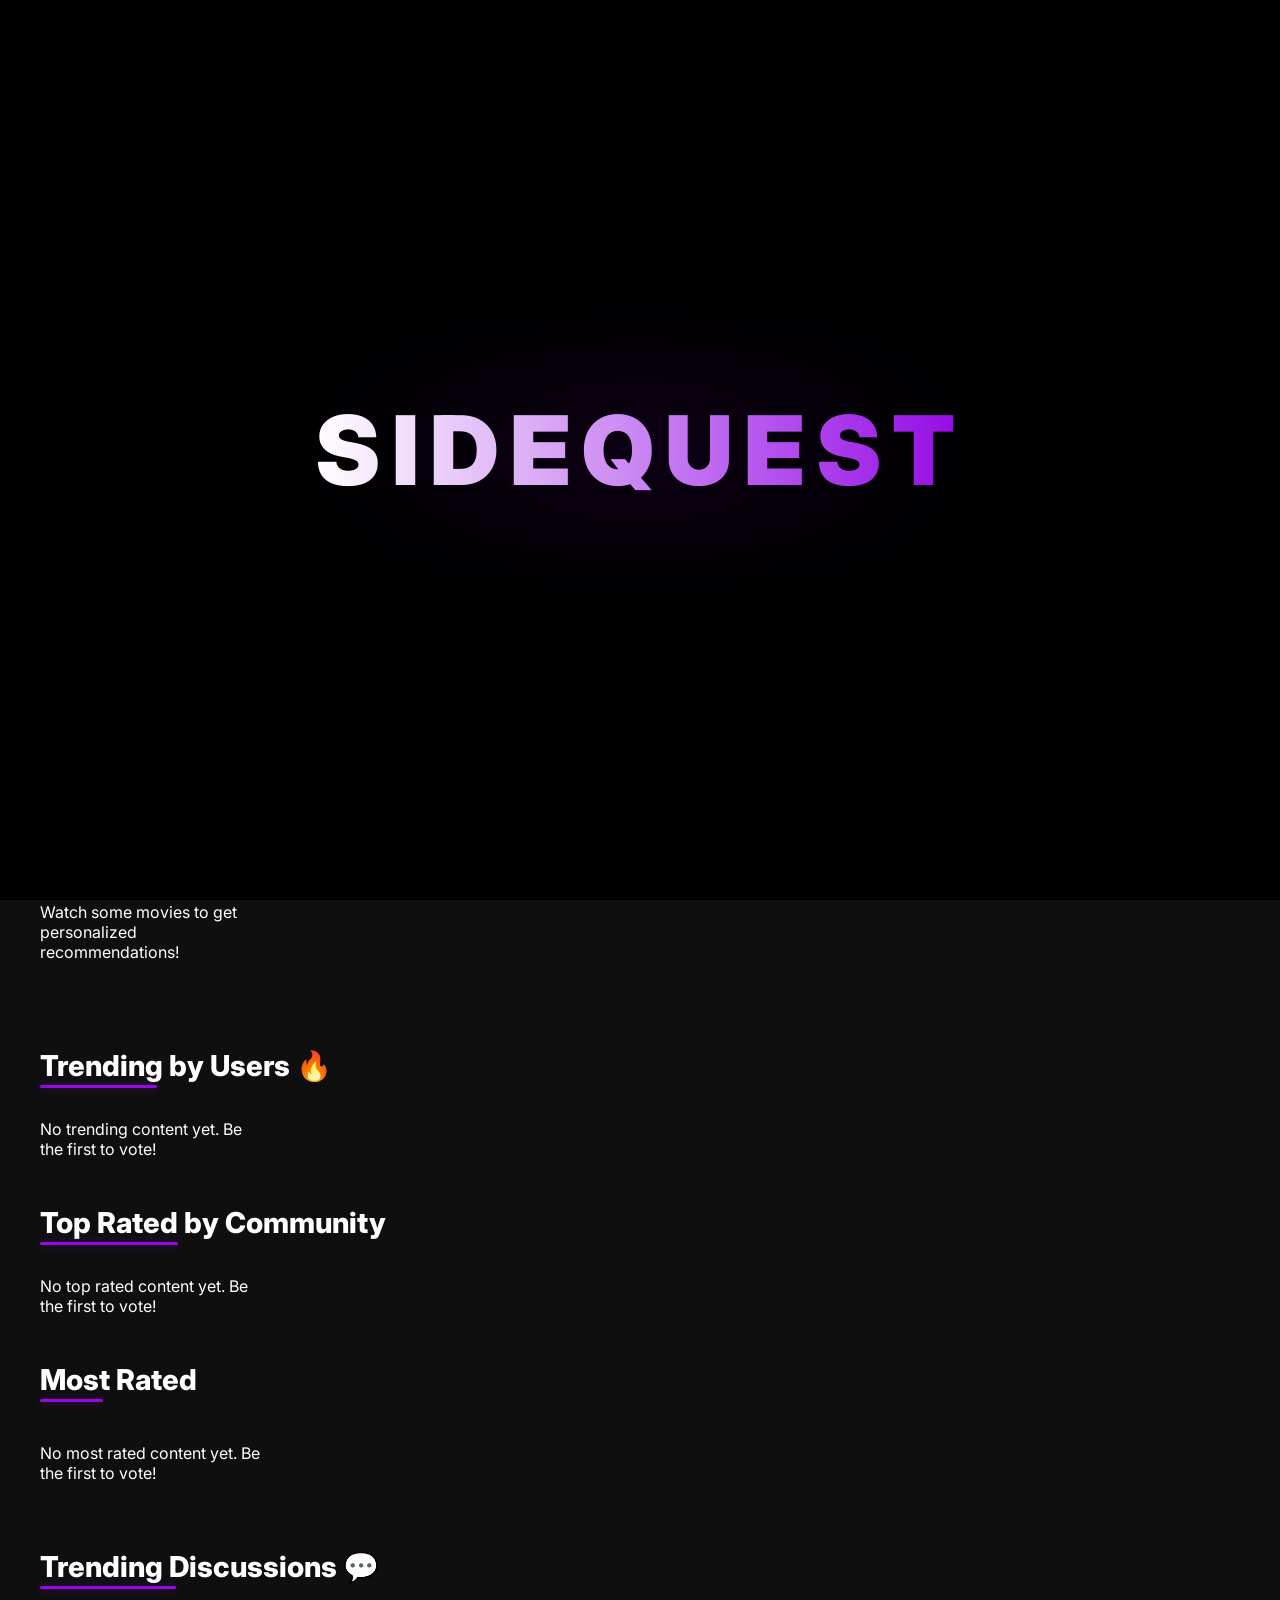
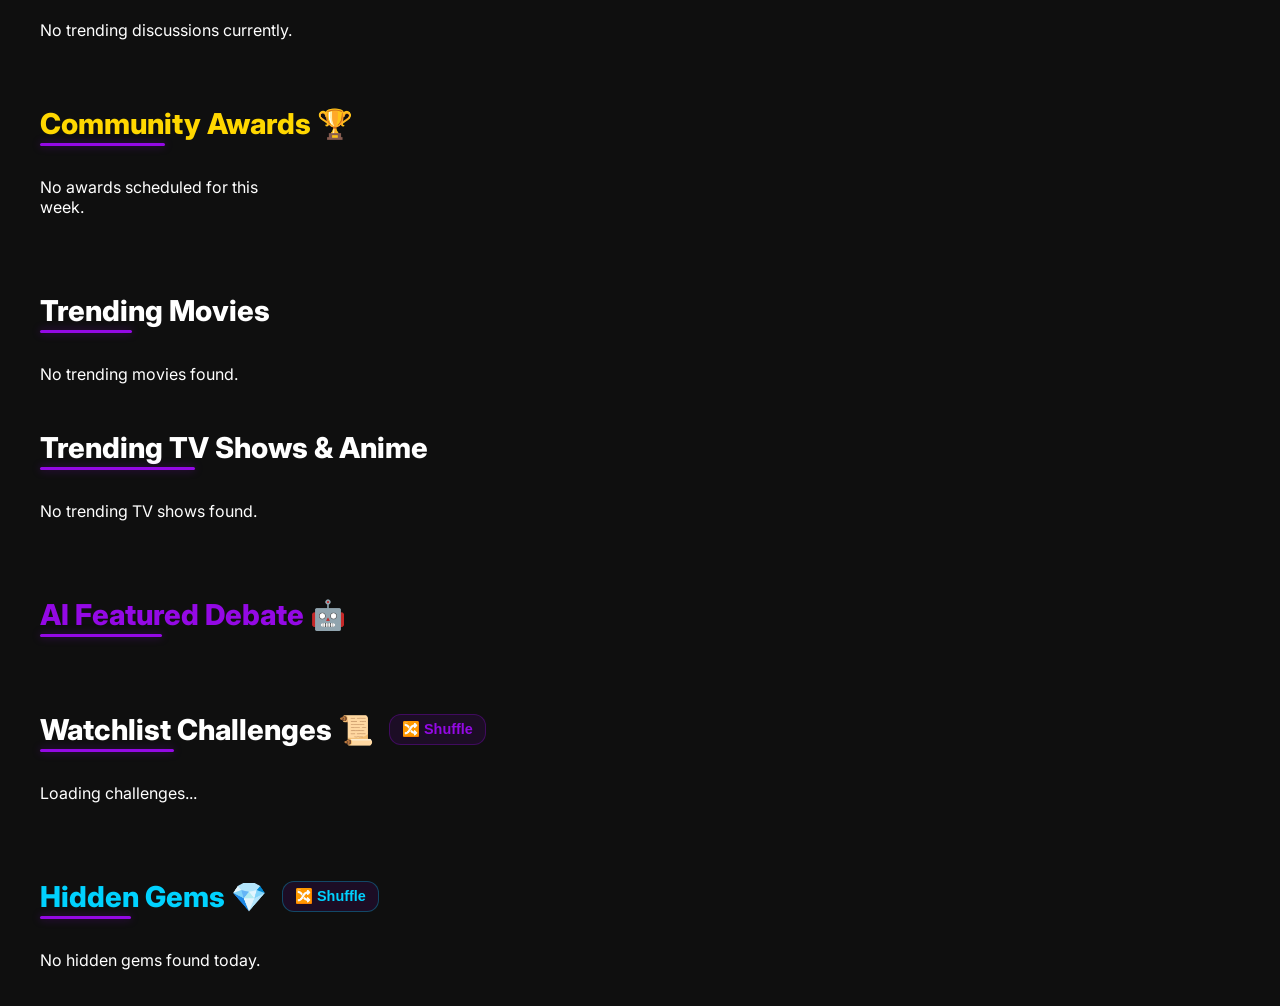
==== frontend/index.html @ 9f31fc8c "SideQuest first version" ====
<!DOCTYPE html>
<html lang="en">
<head>
    <meta charset="UTF-8">
    <meta name="viewport" content="width=device-width, initial-scale=1.0">
    <title>SideQuest - Discover Entertainment</title>
    <link rel="stylesheet" href="css/style.css">
    <link href="https://fonts.googleapis.com/css2?family=Inter:wght@400;500;600;800&display=swap" rel="stylesheet">
</head>
<body>
    <!-- Cinematic Intro Overlay -->
    <div id="intro-overlay">
        <div class="intro-content">
            <div class="intro-logo">SideQuest</div>
            <div class="intro-glow"></div>
        </div>
        <!-- Note: User should place their cinematic sound file at assets/intro.mp3 -->
        <audio id="intro-audio" src="https://assets.mixkit.co/active_storage/sfx/2568/2568-preview.mp3"></audio>
    </div>

    <header>
        <div class="logo"><a href="index.html">SideQuest</a></div>
        <nav>
            <a href="index.html" style="color: var(--accent-color);">Home</a>
            <a href="games.html">Games</a>
            <a href="profile.html">Profile & Stats</a>
        </nav>
        <div class="search-bar">
            <input type="text" id="searchInput" placeholder="Search movies, tv, anime..." onkeypress="if(event.key === 'Enter') performSearch()">
            <button onclick="performSearch()">Search</button>
        </div>
    </header>

    <!-- Hero Section / Spin Wheel Discovery -->
    <div style="text-align: center; padding: 60px 20px; background: linear-gradient(180deg, rgba(148,9,229,0.1), transparent); position: relative; overflow: hidden;">
        <div style="position: absolute; top: 0; left: 0; width: 100%; height: 100%; pointer-events: none; background: radial-gradient(circle at 50% 50%, rgba(148,9,229,0.1), transparent 70%);"></div>
        <h1 style="font-size: 3.5rem; margin-bottom: 20px; font-weight: 800; text-shadow: 0 0 20px rgba(148,9,229,0.3);">Discover Your Next Obsession</h1>
        <p style="color: #bbb; margin-bottom: 35px; font-size: 1.25rem; max-width: 600px; margin-left: auto; margin-right: auto;">Don't just watch anything. Let our interactive spin wheel find the perfect entertainment for your mood.</p>
        <button class="btn suprise-btn pulsate-ai" id="openSpinWheelBtn" onclick="openSpinWheel()" style="font-size: 1.3rem; padding: 15px 40px; border-radius: 50px;">
            🎲 Surprise Me
        </button>
    </div>

    <!-- Spin Wheel Modal -->
    <div id="spinModal" class="modal">
        <div class="modal-content spin-modal-content">
            <span class="close" onclick="closeSpinWheel()">&times;</span>
            <h2 style="text-align: center; margin-bottom: 30px; color: var(--accent-color);">Spin for a Recommendation! 🎡</h2>
            
            <div class="wheel-container">
                <div id="wheel-pointer"></div>
                <canvas id="wheel-canvas" width="400" height="400"></canvas>
                <div id="wheel-inner-circle" onclick="spinWheel()">SPIN</div>
            </div>

            <div id="spin-result" class="spin-result-container" style="display: none;">
                <!-- Result injected here -->
            </div>

            <div id="spin-actions" class="spin-actions" style="display: none; margin-top: 25px; text-align: center;">
                <button class="btn" onclick="spinWheel()" style="background: linear-gradient(45deg, #00d2ff, #3a7bd5);">🔄 Spin Again</button>
                <button id="viewDetailsBtn" class="btn" onclick="viewSpinResult()">📄 View Details</button>
            </div>
        </div>
    </div>

    <div class="container">
        
        <!-- Mood Recommendations -->
        <h2 class="section-title">How are you feeling?</h2>
        <div class="mood-container">
            <button class="mood-btn" onclick="loadMood('feel-good')">😄 Feel Good</button>
            <button class="mood-btn" onclick="loadMood('mind-blowing')">🤯 Mind Blowing</button>
            <button class="mood-btn" onclick="loadMood('emotional')">😭 Emotional</button>
            <button class="mood-btn" onclick="loadMood('horror-night')">👻 Horror Night</button>
            <button class="mood-btn" onclick="loadMood('comedy-night')">😆 Comedy Night</button>
        </div>
        
        <div id="mood-results" style="display: none; margin-bottom: 40px;">
            <h3 id="mood-title" style="margin-bottom: 15px; color: var(--accent-color);">Recommendations</h3>
            <div class="grid" id="mood-grid"></div>
        </div>

        <!-- TRENDING BOLLYWOOD -->
        <h2 class="section-title">Trending Bollywood Movies 🇮🇳</h2>
        <div class="grid" id="trending-bollywood" style="margin-bottom: 40px;">
            <p>Loading Bollywood titles...</p>
        </div>

        <!-- AI RECOMMENDATIONS -->
        <h2 class="section-title" style="color: var(--accent-color);">Because You Watched...</h2>
        <div class="grid" id="advanced-recs" style="margin-bottom: 40px;">
            <p>Loading AI Recommendations...</p>
        </div>

        <!-- NEW USER DISCOVERY SECTIONS -->
        <h2 class="section-title">Trending by Users 🔥</h2>
        <div class="grid" id="user-trending">
            <p>Loading...</p>
        </div>

        <h2 class="section-title">Top Rated by Community</h2>
        <div class="grid" id="user-top-rated">
            <p>Loading...</p>
        </div>

        <h2 class="section-title" style="margin-bottom: 30px;">Most Rated</h2>
        <div class="grid" id="user-most-rated">
            <p>Loading...</p>
        </div>

        <!-- TRENDING DISCUSSIONS -->
        <h2 class="section-title" style="margin-top: 50px;">Trending Discussions 💬</h2>
        <div class="grid" id="trending-discussions" style="grid-template-columns: repeat(auto-fill, minmax(300px, 1fr));">
            <p>Loading discussions...</p>
        </div>

        <!-- COMMUNITY AWARDS -->
        <h2 class="section-title" style="margin-top: 50px; color: gold;">Community Awards 🏆</h2>
        <div class="grid" id="community-awards">
            <p>Loading awards...</p>
        </div>

        <!-- TMDB DISCOVERY -->
        <h2 class="section-title" style="margin-top: 60px;">Trending Movies</h2>
        <div class="grid" id="trending-movies">
            <p>Loading...</p>
        </div>

        <h2 class="section-title">Trending TV Shows & Anime</h2>
        <div class="grid" id="trending-tv">
            <p>Loading...</p>
        </div>


        <!-- AI FEATURED DEBATE -->
        <h2 class="section-title" style="margin-top: 60px; color: var(--accent-color);">AI Featured Debate 🤖</h2>
        <div id="ai-featured-debate" class="card pulsate-ai" style="padding: 30px; background: #111; display: none;">
            <div id="debate-content" style="display: flex; gap: 30px; flex-wrap: wrap;">
                <div id="debate-movie-info" style="flex: 1; min-width: 250px;">
                    <!-- Movie info injected here -->
                </div>
                <div style="flex: 2; min-width: 300px;">
                    <div style="display: grid; grid-template-columns: 1fr 1fr; gap: 20px; margin-bottom: 20px;">
                        <div>
                            <h3 style="color: #4caf50; font-size: 0.9rem; margin-bottom: 10px;">👍 Pros</h3>
                            <ul id="debate-pros" style="font-size: 0.85rem; color: #ccc; padding-left: 20px;"></ul>
                        </div>
                        <div>
                            <h3 style="color: #f44336; font-size: 0.9rem; margin-bottom: 10px;">👎 Cons</h3>
                            <ul id="debate-cons" style="font-size: 0.85rem; color: #ccc; padding-left: 20px;"></ul>
                        </div>
                    </div>
                    <div style="padding-top: 15px; border-top: 1px solid #222;">
                        <h3 style="color: var(--accent-color); font-size: 0.9rem; margin-bottom: 5px;">⭐ AI Verdict</h3>
                        <p id="debate-verdict" style="font-size: 0.9rem; font-style: italic; color: #fff;"></p>
                    </div>
                </div>
            </div>
        </div>

        <!-- AI CHALLENGES -->
        <div class="section-header">
            <h2 class="section-title">Watchlist Challenges 📜</h2>
            <button class="shuffle-btn" id="shuffleChallengesBtn" onclick="shuffleChallengesUI()">🔀 Shuffle</button>
        </div>
        <div id="ai-challenges" class="grid" style="grid-template-columns: repeat(auto-fill, minmax(300px, 1fr));">
            <p>Loading challenges...</p>
        </div>

        <!-- AI HIDDEN GEMS -->
        <div class="section-header">
            <h2 class="section-title" style="color: #00d2ff;">Hidden Gems 💎</h2>
            <button class="shuffle-btn" id="shuffleGemsBtn" onclick="shuffleHiddenGemsUI()" style="color: #00d2ff; border-color: rgba(0, 210, 255, 0.3);">🔀 Shuffle</button>
        </div>
        <div class="grid" id="ai-hidden-gems">
            <p>Loading gems...</p>
        </div>
    </div>

    <script src="js/api.js"></script>
    <script>
        document.addEventListener('DOMContentLoaded', async () => {
            const moviesContainer = document.getElementById('trending-movies');
            const tvContainer = document.getElementById('trending-tv');

            try {
                const movies = await api.getTrending('movie');
                if (movies && movies.results && movies.results.length > 0) {
                    moviesContainer.innerHTML = movies.results
                        .slice(0, 10)
                        .map(item => api.createMediaCard(item))
                        .join('');
                } else {
                    moviesContainer.innerHTML = '<p>No trending movies found.</p>';
                }
            } catch (err) {
                console.error("Failed to load trending movies:", err);
                moviesContainer.innerHTML = '<p>Failed to load trending movies. Is the backend running?</p>';
            }

            try {
                const tv = await api.getTrending('tv');
                if (tv && tv.results && tv.results.length > 0) {
                    tvContainer.innerHTML = tv.results
                        .slice(0, 10)
                        .map(item => api.createMediaCard(item))
                        .join('');
                } else {
                    tvContainer.innerHTML = '<p>No trending TV shows found.</p>';
                }
            } catch (err) {
                console.error("Failed to load trending TV shows:", err);
                tvContainer.innerHTML = '<p>Failed to load trending TV shows.</p>';
            }
        });

        function performSearch() {
            const q = document.getElementById('searchInput').value;
            if (q.trim()) {
                window.location.href = `search.html?q=${encodeURIComponent(q.trim())}`;
            }
        }

        async function generateRandomEpisode() {
            const btn = document.getElementById("surpriseMeBtn");
            const loader = document.getElementById("random-loading");
            
            btn.style.display = "none";
            loader.style.display = "block";

            try {
                const ep = await api.getRandomEpisode();
                if (ep && ep.show_id) {
                    window.location.href = `episode.html?show_id=${ep.show_id}&season=${ep.season}&episode=${ep.episode}`;
                } else {
                    alert("Couldn't find a random episode. Please try again.");
                    btn.style.display = "inline-block";
                    loader.style.display = "none";
                }
            } catch (err) {
                console.error(err);
                alert("Server error finding a random episode.");
                btn.style.display = "inline-block";
                loader.style.display = "none";
            }
        }

        async function loadMood(mood) {
            const container = document.getElementById("mood-results");
            const grid = document.getElementById("mood-grid");
            const title = document.getElementById("mood-title");

            container.style.display = "block";
            title.innerText = `Loading ${mood} shows...`;
            grid.innerHTML = "";

            try {
                const results = await api.getMoodMovieFinder(mood);
                
                if (results && results.length > 0) {
                    title.innerText = `Perfect picks for your mood`;
                    grid.innerHTML = results.map(item => createUserDiscoveryCard(item, 'mood')).join('');
                    
                    // Smooth scroll to results
                    container.scrollIntoView({ behavior: 'smooth', block: 'center' });
                } else {
                    title.innerText = "No recommendations found.";
                }
            } catch (err) {
                console.error(err);
                title.innerText = "Error loading recommendations.";
            }
        }

        // LOAD USER DISCOVERY SECTIONS
        async function loadUserDiscovery() {
            try {
                // 1. User Trending
                const trendingData = await api.getUserTrending();
                const trendingEl = document.getElementById("user-trending");
                if (trendingData && trendingData.length > 0) {
                    trendingEl.innerHTML = trendingData.map(item => createUserDiscoveryCard(item, 'recent')).join('');
                } else {
                    trendingEl.innerHTML = "<p>No trending content yet. Be the first to vote!</p>";
                }

                // 2. Top Rated
                const topRatedData = await api.getUserTopRated();
                const topRatedEl = document.getElementById("user-top-rated");
                if (topRatedData && topRatedData.length > 0) {
                    topRatedEl.innerHTML = topRatedData.map(item => createUserDiscoveryCard(item, 'avg')).join('');
                } else {
                    topRatedEl.innerHTML = "<p>No top rated content yet. Be the first to vote!</p>";
                }

                // 3. Most Rated
                const mostRatedData = await api.getMostRated();
                const mostRatedEl = document.getElementById("user-most-rated");
                if (mostRatedData && mostRatedData.length > 0) {
                    mostRatedEl.innerHTML = mostRatedData.map(item => createUserDiscoveryCard(item, 'count')).join('');
                } else {
                    mostRatedEl.innerHTML = "<p>No most rated content yet. Be the first to vote!</p>";
                }

            } catch (err) {
                console.error("Failed to load user discovery:", err);
            }
        }

        function createUserDiscoveryCard(item, displayMode) {
            let metaDisplay = "";
            let ratingVal = item.average_rating || item.rating || 0;
            
            if (displayMode === 'recent') {
                metaDisplay = `⭐ ${ratingVal.toFixed(1)} (${item.votes_last_7_days} recent votes)`;
            } else if (displayMode === 'count') {
                metaDisplay = `⭐ ${ratingVal.toFixed(1)} (${item.votes} total votes)`;
            } else if (displayMode === 'ai') {
                metaDisplay = `⭐ ${ratingVal.toFixed(1)} | Because you watched ${item.reason_title}`;
            } else if (displayMode === 'ai_gem') {
                metaDisplay = `⭐ ${ratingVal.toFixed(1)} | ${item.ai_reason}`;
            } else {
                metaDisplay = `⭐ ${ratingVal.toFixed(1)} (${item.votes} votes)`;
            }

            return `
                <div class="card" onclick="window.location.href='details.html?type=${item.type}&id=${item.id}'">
                    <img src="${api.getImageUrl(item.poster)}" alt="${item.title.replace(/"/g, '&quot;')}">
                    <div class="card-content">
                        <div class="card-title">${item.title}</div>
                        <div class="card-meta">
                            <span class="rating" style="color: #f5c518; font-weight: bold; width: 100%;">${metaDisplay}</span>
                        </div>
                    </div>
                </div>
            `;
        }
        
        // LOAD AI RECOMMENDATIONS
        async function loadBecauseYouWatched() {
            try {
                const results = await api.getBecauseYouWatched(1); // User ID 1 mocking
                const container = document.getElementById("advanced-recs");
                
                if (results && results.length > 0) {
                    container.innerHTML = results.map(item => createUserDiscoveryCard(item, 'ai')).join('');
                } else {
                    container.innerHTML = "<p>Watch some movies to get personalized recommendations!</p>";
                }
            } catch (err) {
                console.error("AI Recs error:", err);
            }
        }

        // LOAD DISCUSSIONS
        async function loadDiscussions() {
            try {
                const data = await api.getTrendingDiscussions();
                const container = document.getElementById("trending-discussions");
                if (data && data.length > 0) {
                    container.innerHTML = data.map(item => {
                        const d = new Date(item.last_activity).toLocaleDateString();
                        return `
                            <div class="card" style="padding: 20px; background: #222; cursor: default;">
                                <h3 style="margin-bottom: 10px; font-size: 1.1em;">${item.title}</h3>
                                <p style="color: #aaa; font-size: 0.9em; margin-bottom: 15px;">Discussion about: <span style="color: var(--accent-color);">${item.related_title}</span></p>
                                <div style="display: flex; justify-content: space-between; font-size: 0.85em; color: #888;">
                                    <span>💬 ${item.comment_count} Comments (${item.recent_comments} new)</span>
                                    <span>Active: ${d}</span>
                                </div>
                            </div>
                        `;
                    }).join('');
                } else {
                    container.innerHTML = "<p>No trending discussions currently.</p>";
                }
            } catch(e) {
                console.error("Discussion load error:", e);
            }
        }

        // LOAD OVERALL AWARDS
        async function loadCommunityAwards() {
            try {
                const data = await api.getCurrentAwards();
                const container = document.getElementById("community-awards");
                if (data && data.length > 0) {
                    container.innerHTML = data.map(item => `
                        <div class="card" style="text-align: center;">
                            <img src="${api.getImageUrl(item.poster)}" alt="${item.title.replace(/"/g, '&quot;')}">
                            <div class="card-content">
                                <div style="color: gold; font-weight: bold; margin-bottom: 5px; font-size: 0.85em; text-transform: uppercase;">${item.category}</div>
                                <div class="card-title" style="font-size: 1.1em; margin-bottom: 10px;">${item.title}</div>
                                <div style="margin-bottom: 15px; color: #ccc;">${item.votes} Votes</div>
                                <button class="btn" style="width: 100%; border-radius: 5px;" onclick="castAwardVote(${item.id})">Vote for this</button>
                            </div>
                        </div>
                    `).join('');
                } else {
                    container.innerHTML = "<p>No awards scheduled for this week.</p>";
                }
            } catch (e) {
                console.error("Awards load error:", e);
            }
        }

        async function castAwardVote(awardId) {
            const pass = confirm("Cast your vote for this feature?");
            if (!pass) return;
            const res = await api.voteAward({ user_id: 1, award_id: awardId });
            if (res && res.message) {
                alert(res.message);
                loadCommunityAwards(); // Reload votes
            } else {
                alert("Failed to vote, you may have already voted.");
            }
        }


        // --- AI CHALLENGES ---
        async function loadChallenges() {
            const container = document.getElementById("ai-challenges");
            try {
                const data = await api.getChallenges();
                if (data && data.length > 0) {
                    container.innerHTML = data.map(ch => {
                        const percent = Math.min(100, (ch.completed_count / ch.required_count) * 100);
                        const isDone = ch.completed_count >= ch.required_count;
                        return `
                            <div class="card" style="padding: 20px; background: #1a1a1a; cursor: default;">
                                <h3 style="margin-bottom: 10px;">${ch.title}</h3>
                                <p style="font-size: 0.9em; color: #aaa; margin-bottom: 15px;">${ch.description}</p>
                                
                                <div style="display: flex; justify-content: space-between; font-size: 0.85em; font-weight: bold; margin-bottom: 5px;">
                                    <span>${ch.completed_count} / ${ch.required_count} Watched</span>
                                    <span>${Math.round(percent)}%</span>
                                </div>
                                <div class="progress-container">
                                    <div class="progress-bar" style="width: ${percent}%"></div>
                                </div>

                                ${isDone ? `
                                    <div class="challenge-completed">
                                        <span>🎉 Challenge Completed!</span>
                                    </div>
                                ` : `
                                    <button class="btn" onclick="updateChallenge(${ch.id})" style="width: 100%; border-radius: 5px; margin-top: 10px;">
                                        Mark Movie Watched
                                    </button>
                                `}
                            </div>
                        `;
                    }).join('');
                }
            } catch (e) {
                container.innerHTML = "<p>Error loading challenges.</p>";
            }
        }

        async function updateChallenge(id) {
            try {
                const res = await api.updateChallengeProgress(id);
                if (res) {
                    if (res.is_completed) {
                        alert(`🎉 Challenge Completed! You finished the ${res.title} challenge.`);
                    }
                    loadChallenges(); // Refresh UI
                }
            } catch (e) {
                console.error(e);
            }
        }

        // --- AI HIDDEN GEMS ---
        async function loadHiddenGems() {
            const container = document.getElementById("ai-hidden-gems");
            try {
                const data = await api.getHiddenGems();
                if (data && data.length > 0) {
                    container.innerHTML = data.map(item => createUserDiscoveryCard(item, 'ai_gem')).join('');
                } else {
                    container.innerHTML = "<p>No hidden gems found today.</p>";
                }
            } catch (e) {
                container.innerHTML = "<p>Error loading gems.</p>";
            }
        }

        async function loadFeaturedDebate() {
            const container = document.getElementById("ai-featured-debate");
            const movieInfo = document.getElementById("debate-movie-info");
            const prosList = document.getElementById("debate-pros");
            const consList = document.getElementById("debate-cons");
            const verdictText = document.getElementById("debate-verdict");

            try {
                // Get a popular movie to debate
                const res = await api.getTrending('movie', 'week');
                const movies = res.results || [];
                if (movies.length === 0) return;

                const target = movies[0]; // Take the top trending one
                const debate = await api.getMovieDebate('movie', target.id);

                if (debate) {
                    container.style.display = "block";
                    movieInfo.innerHTML = `
                        <div style="display: flex; gap: 15px; align-items: start;">
                            <img src="${api.getImageUrl(target.poster_path)}" style="width: 100px; border-radius: 8px; box-shadow: 0 5px 15px rgba(0,0,0,0.5);">
                            <div>
                                <h3 style="margin-bottom: 5px;">${target.title}</h3>
                                <p style="font-size: 0.8rem; color: #888; overflow: hidden; display: -webkit-box; -webkit-line-clamp: 4; -webkit-box-orient: vertical;">${target.overview}</p>
                                <button class="btn" style="margin-top: 10px; padding: 5px 12px; font-size: 0.75rem;" onclick="window.location.href='details.html?type=movie&id=${target.id}'">Full Details</button>
                            </div>
                        </div>
                    `;
                    prosList.innerHTML = debate.pros.map(p => `<li>${p}</li>`).join('');
                    consList.innerHTML = debate.cons.map(c => `<li>${c}</li>`).join('');
                    verdictText.innerText = debate.verdict;
                }
            } catch (e) {
                console.error("Featured debate error:", e);
            }
        }
        
        async function loadTrendingBollywood() {
            const container = document.getElementById("trending-bollywood");
            try {
                const results = await api.getTrendingBollywood();
                if (results && results.length > 0) {
                    container.innerHTML = results.slice(0, 10).map(item => api.createMediaCard(item)).join('');
                } else {
                    container.innerHTML = "<p>No trending Bollywood movies found.</p>";
                }
            } catch (e) {
                console.error(e);
                container.innerHTML = "<p>Error loading Bollywood movies.</p>";
            }
        }

        // Trigger Loads
        document.addEventListener('DOMContentLoaded', () => {
            handleIntro();
            loadTrendingBollywood();
            loadUserDiscovery();
            loadBecauseYouWatched();
            loadDiscussions();
            loadCommunityAwards();
            loadChallenges();
            loadHiddenGems();
            loadFeaturedDebate();
        });

        // --- CINEMATIC INTRO HANDLER ---
        function handleIntro() {
            const overlay = document.getElementById('intro-overlay');
            const audio = document.getElementById('intro-audio');
            const body = document.body;

            // Prevent scrolling during intro
            body.style.overflow = 'hidden';

            // Attempt to play audio
            const playPromise = audio.play();
            if (playPromise !== undefined) {
                playPromise.catch(error => {
                    console.log("Autoplay was prevented. User interaction may be needed for sound.");
                });
            }

            // After 3 seconds, fade out the intro
            setTimeout(() => {
                overlay.classList.add('intro-hidden');
                body.style.overflow = 'auto';
                
                // Remove from DOM after transition
                setTimeout(() => {
                    overlay.remove();
                }, 1000);
            }, 3200);
        }

        async function shuffleChallengesUI() {
            const container = document.getElementById("ai-challenges");
            const btn = document.getElementById("shuffleChallengesBtn");
            
            btn.disabled = true;
            btn.innerText = "🌀 Shuffling...";
            container.classList.add("fade-out");

            try {
                await api.shuffleChallenges();
                await loadChallenges();
                setTimeout(() => {
                    container.classList.remove("fade-out");
                    btn.disabled = false;
                    btn.innerText = "🔀 Shuffle";
                }, 300);
            } catch (err) {
                console.error(err);
                btn.disabled = false;
                btn.innerText = "🔀 Shuffle";
            }
        }

        async function shuffleHiddenGemsUI() {
            const container = document.getElementById("ai-hidden-gems");
            const btn = document.getElementById("shuffleGemsBtn");

            btn.disabled = true;
            btn.innerText = "🌀 Shuffling...";
            container.classList.add("fade-out");

            try {
                await loadHiddenGems();
                setTimeout(() => {
                    container.classList.remove("fade-out");
                    btn.disabled = false;
                    btn.innerText = "🔀 Shuffle";
                }, 300);
            } catch (err) {
                console.error(err);
                btn.disabled = false;
                btn.innerText = "🔀 Shuffle";
            }
        }
    </script>
</body>
</html>
---- frontend/css/style.css ----
html {
    scroll-behavior: smooth;
}

:root {
    --bg-color: #0f0f0f;
    --text-color: #ffffff;
    --accent-color: #9409e5;
    --accent-glow: rgba(148, 9, 229, 0.4);
    --card-bg: rgba(30, 30, 30, 0.7);
    --card-border: rgba(255, 255, 255, 0.1);
    --hover-overlay: rgba(0, 0, 0, 0.6);
}

body {
    margin: 0;
    font-family: 'Inter', 'Roboto', sans-serif;
    background-color: var(--bg-color);
    color: var(--text-color);
    background-image:
        radial-gradient(circle at 15% 50%, rgba(148, 9, 229, 0.08), transparent 25%),
        radial-gradient(circle at 85% 30%, rgba(50, 150, 255, 0.05), transparent 25%);
    background-attachment: fixed;
}

h1,
h2,
h3 {
    margin: 0;
}

/* CUSTOM SCROLLBAR */
::-webkit-scrollbar {
    width: 10px;
}

::-webkit-scrollbar-track {
    background: #0a0a0a;
}

::-webkit-scrollbar-thumb {
    background: linear-gradient(to bottom, #1a1a1a, var(--accent-color));
    border-radius: 5px;
}

::-webkit-scrollbar-thumb:hover {
    background: var(--accent-color);
}

.pulsate-ai {
    animation: pulsate 2s infinite ease-in-out;
}

@keyframes pulsate {
    0% {
        box-shadow: 0 0 5px var(--accent-glow);
        transform: scale(1);
    }

    50% {
        box-shadow: 0 0 20px var(--accent-glow);
        transform: scale(1.005);
    }

    100% {
        box-shadow: 0 0 5px var(--accent-glow);
        transform: scale(1);
    }
}

/* SHUFFLE BUTTONS */
.shuffle-btn {
    background: rgba(148, 9, 229, 0.1);
    border: 1px solid rgba(148, 9, 229, 0.3);
    color: var(--accent-color);
    padding: 6px 12px;
    border-radius: 12px;
    cursor: pointer;
    font-size: 0.9rem;
    font-weight: 600;
    transition: all 0.3s ease;
    margin-left: 15px;
    display: inline-flex;
    align-items: center;
    gap: 5px;
}

.shuffle-btn:hover {
    background: var(--accent-color);
    color: white;
    transform: rotate(15deg) scale(1.1);
    box-shadow: 0 0 15px var(--accent-glow);
}

.section-header {
    display: flex;
    align-items: center;
    margin-top: 60px;
    margin-bottom: 20px;
}

.section-header .section-title {
    margin: 0;
}

/* FADE ANIMATION */
.fade-out {
    opacity: 0;
    transform: translateY(10px);
    transition: opacity 0.3s, transform 0.3s;
}

.fade-in {
    opacity: 1;
    transform: translateY(0);
}

.progress-bar {
    height: 100%;
    background: linear-gradient(90deg, var(--accent-color), #00d2ff);
    width: 0%;
    border-radius: 4px;
    transition: width 0.8s cubic-bezier(0.4, 0, 0.2, 1);
}

.challenge-completed {
    color: #4caf50;
    font-weight: bold;
    font-size: 0.9em;
    display: flex;
    align-items: center;
    gap: 5px;
}

/* QUIZ OPTIONS */
.quiz-option {
    background: rgba(255, 255, 255, 0.03);
    border: 1px solid rgba(255, 255, 255, 0.1);
    padding: 15px;
    border-radius: 8px;
    cursor: pointer;
    transition: all 0.2s ease;
    text-align: left;
    font-weight: 500;
}

.quiz-option:hover {
    background: rgba(255, 255, 255, 0.08);
    border-color: var(--accent-color);
    transform: translateX(5px);
}

.quiz-option.selected {
    background: rgba(148, 9, 229, 0.15);
    border-color: var(--accent-color);
    box-shadow: 0 0 10px var(--accent-glow);
}

.quiz-option.correct {
    background: rgba(76, 175, 80, 0.15);
    border-color: #4caf50;
    color: #4caf50;
}

.quiz-option.wrong {
    background: rgba(244, 67, 54, 0.15);
    border-color: #f44336;
    color: #f44336;
}

/* FEEDBACK MESSAGES */
.feedback-msg {
    animation: slideIn 0.3s ease-out;
    padding: 12px 18px;
    border-radius: 8px;
    margin-top: 15px;
    font-weight: 600;
    text-align: center;
    background: rgba(255, 255, 255, 0.03);
    border: 1px solid rgba(255, 255, 255, 0.08);
}

@keyframes slideIn {
    from {
        opacity: 0;
        transform: translateY(-10px);
    }

    to {
        opacity: 1;
        transform: translateY(0);
    }
}

@keyframes bounce {

    0%,
    100% {
        transform: scale(1);
    }

    50% {
        transform: scale(1.08);
    }
}

.bounce {
    animation: bounce 0.6s cubic-bezier(0.175, 0.885, 0.32, 1.275);
}

.feedback-msg {
    padding: 12px 18px;
    border-radius: 8px;
    margin-top: 15px;
    font-weight: 600;
    text-align: center;
    background: rgba(255, 255, 255, 0.03);
    border: 1px solid rgba(255, 255, 255, 0.08);
}

.btn-secondary {
    background: rgba(255, 255, 255, 0.1);
    color: #fff;
    border: 1px solid rgba(255, 255, 255, 0.1);
    box-shadow: none;
}

.btn-secondary:hover {
    background: rgba(255, 255, 255, 0.2);
    border-color: rgba(255, 255, 255, 0.3);
}

.next-btn {
    background: linear-gradient(45deg, #00d2ff, #3a7bd5);
    width: 100%;
    margin-top: 15px;
    font-size: 1rem;
    padding: 12px;
}

header {
    display: flex;
    justify-content: space-between;
    align-items: center;
    padding: 20px 40px;
    background: linear-gradient(to bottom, rgba(0, 0, 0, 0.95), rgba(0, 0, 0, 0.8) 70%, transparent);
    position: sticky;
    top: 0;
    z-index: 1000;
    backdrop-filter: blur(10px);
    -webkit-backdrop-filter: blur(10px);
}

.logo a {
    color: transparent;
    background: linear-gradient(45deg, #fff, var(--accent-color));
    -webkit-background-clip: text;
    background-clip: text;
    font-size: 1.8rem;
    font-weight: 800;
    text-decoration: none;
    letter-spacing: 1px;
}

nav {
    display: flex;
    gap: 20px;
    align-items: center;
}

nav a {
    color: var(--text-color);
    text-decoration: none;
    font-weight: 500;
    transition: color 0.3s, text-shadow 0.3s;
}

nav a:hover {
    color: var(--accent-color);
    text-shadow: 0 0 10px var(--accent-glow);
}

.search-bar {
    display: flex;
    align-items: center;
}

.search-bar input {
    padding: 10px 15px;
    border-radius: 20px;
    border: 1px solid rgba(255, 255, 255, 0.2);
    background-color: rgba(255, 255, 255, 0.05);
    color: white;
    outline: none;
    transition: all 0.3s;
    backdrop-filter: blur(5px);
}

.search-bar input:focus {
    background-color: rgba(255, 255, 255, 0.15);
    border-color: var(--accent-color);
    box-shadow: 0 0 15px var(--accent-glow);
}

.btn,
.search-bar button {
    background: linear-gradient(45deg, var(--accent-color), #5f059c);
    color: white;
    border: none;
    padding: 10px 20px;
    border-radius: 20px;
    margin-left: 10px;
    cursor: pointer;
    font-weight: bold;
    transition: all 0.3s ease;
    box-shadow: 0 4px 15px var(--accent-glow);
    text-decoration: none;
    display: inline-block;
    text-align: center;
}

.btn:hover,
.search-bar button:hover {
    transform: translateY(-2px);
    box-shadow: 0 6px 20px var(--accent-glow);
    filter: brightness(1.1);
}

.container {
    padding: 20px 40px;
    max-width: 1400px;
    margin: 0 auto;
}

.section-title {
    margin: 30px 0 20px;
    font-size: 1.8rem;
    font-weight: 800;
    position: relative;
    display: inline-block;
}

.section-title::after {
    content: '';
    position: absolute;
    bottom: -5px;
    left: 0;
    width: 40%;
    height: 3px;
    background: var(--accent-color);
    border-radius: 3px;
    box-shadow: 0 0 8px var(--accent-glow);
}

.grid {
    display: grid;
    grid-template-columns: repeat(auto-fill, minmax(200px, 1fr));
    gap: 25px;
}

/* Glassmorphism Media Cards */
.card {
    background: var(--card-bg);
    border: 1px solid var(--card-border);
    backdrop-filter: blur(10px);
    -webkit-backdrop-filter: blur(10px);
    border-radius: 12px;
    overflow: hidden;
    cursor: pointer;
    display: flex;
    flex-direction: column;
    transition: all 0.4s cubic-bezier(0.175, 0.885, 0.32, 1.275);
    position: relative;
}

.card::before {
    content: '';
    position: absolute;
    top: 0;
    left: 0;
    right: 0;
    bottom: 0;
    background: linear-gradient(180deg, transparent 50%, rgba(0, 0, 0, 0.8) 100%);
    z-index: 1;
    pointer-events: none;
    opacity: 0.8;
}

.card:hover {
    transform: translateY(-10px) scale(1.02);
    box-shadow: 0 15px 30px rgba(0, 0, 0, 0.8), 0 0 15px var(--accent-glow);
    border-color: rgba(148, 9, 229, 0.5);
}

.card img {
    width: 100%;
    aspect-ratio: 2/3;
    object-fit: cover;
    transition: transform 0.5s;
}

.card:hover img {
    transform: scale(1.05);
}

.card-content {
    position: absolute;
    bottom: 0;
    width: 100%;
    padding: 15px;
    box-sizing: border-box;
    z-index: 2;
    transform: translateY(10px);
    transition: transform 0.3s;
}

.card:hover .card-content {
    transform: translateY(0);
}

.card-title {
    font-size: 1.1rem;
    font-weight: 700;
    margin-bottom: 5px;
    white-space: nowrap;
    overflow: hidden;
    text-overflow: ellipsis;
    text-shadow: 0 2px 4px rgba(0, 0, 0, 0.8);
}

.card-meta {
    display: flex;
    justify-content: space-between;
    font-size: 0.85rem;
    color: #e0e0e0;
    font-weight: 500;
}

.rating {
    color: #f5c518;
    font-weight: bold;
    text-shadow: 0 0 5px rgba(245, 197, 24, 0.4);
}

/* Feature 5: Mood Buttons */
.mood-container {
    display: flex;
    gap: 15px;
    flex-wrap: wrap;
    margin-bottom: 30px;
}

.mood-btn {
    background: rgba(255, 255, 255, 0.05);
    border: 1px solid rgba(255, 255, 255, 0.2);
    color: white;
    padding: 12px 25px;
    border-radius: 30px;
    font-size: 1.1rem;
    font-weight: bold;
    cursor: pointer;
    backdrop-filter: blur(5px);
    transition: all 0.3s ease;
    display: flex;
    align-items: center;
    gap: 8px;
}

.mood-btn:hover {
    background: var(--accent-color);
    border-color: var(--accent-color);
    transform: translateY(-3px);
    box-shadow: 0 8px 20px var(--accent-glow);
}

/* Feature 4: Profile / Achievements */
.profile-header {
    background: linear-gradient(135deg, rgba(30, 30, 30, 0.8), rgba(148, 9, 229, 0.2));
    border: 1px solid var(--card-border);
    backdrop-filter: blur(10px);
    border-radius: 15px;
    padding: 30px;
    display: flex;
    align-items: center;
    gap: 30px;
    margin-bottom: 40px;
}

.stats-grid {
    display: flex;
    gap: 30px;
}

.stat-box {
    text-align: center;
}

.stat-value {
    font-size: 2.5rem;
    font-weight: 800;
    color: transparent;
    background: linear-gradient(45deg, #fff, var(--accent-color));
    -webkit-background-clip: text;
    background-clip: text;
}

.stat-label {
    color: #aaa;
    font-size: 0.9rem;
    text-transform: uppercase;
    letter-spacing: 1px;
}

.achievements-grid {
    display: grid;
    grid-template-columns: repeat(auto-fill, minmax(280px, 1fr));
    gap: 20px;
}

.achievement-card {
    background: var(--card-bg);
    border: 1px solid var(--card-border);
    border-radius: 12px;
    padding: 20px;
    display: flex;
    align-items: center;
    gap: 15px;
    position: relative;
    overflow: hidden;
    transition: transform 0.3s, border-color 0.3s;
}

.achievement-card.unlocked {
    border-color: rgba(148, 9, 229, 0.4);
    background: linear-gradient(145deg, rgba(30, 30, 30, 0.9), rgba(148, 9, 229, 0.1));
}

.achievement-card.unlocked:hover {
    transform: translateY(-5px);
    box-shadow: 0 10px 20px rgba(0, 0, 0, 0.5), 0 0 15px var(--accent-glow);
}

.achievement-card.locked {
    opacity: 0.6;
    filter: grayscale(100%);
}

.achievement-icon {
    font-size: 2.5rem;
    width: 60px;
    height: 60px;
    display: flex;
    align-items: center;
    justify-content: center;
    background: rgba(255, 255, 255, 0.05);
    border-radius: 50%;
}

.unlocked .achievement-icon {
    background: linear-gradient(45deg, rgba(148, 9, 229, 0.2), rgba(148, 9, 229, 0.6));
    box-shadow: 0 0 15px var(--accent-glow);
}

/* Watch History Item */
.history-item {
    background: rgba(255, 255, 255, 0.03);
    border-radius: 8px;
    padding: 12px 20px;
    display: flex;
    justify-content: space-between;
    align-items: center;
    margin-bottom: 10px;
    border-left: 3px solid var(--accent-color);
}

/* Feature 3: Character Map Network Container */
#network-container {
    width: 100%;
    height: 70vh;
    border: 1px solid var(--card-border);
    border-radius: 15px;
    background: rgba(0, 0, 0, 0.5);
    backdrop-filter: blur(10px);
    box-shadow: inset 0 0 30px rgba(0, 0, 0, 0.8);
}

/* Specific Feature Overrides */
.suprise-btn {
    background: linear-gradient(45deg, #ff007b, #9409e5);
    font-size: 1.1rem;
    padding: 12px 24px;
}

/* Backdrop */
.backdrop-banner {
    position: absolute;
    top: 0;
    left: 0;
    width: 100%;
    height: 65vh;
    background-size: cover;
    background-position: center;
    background-repeat: no-repeat;
    mask-image: linear-gradient(to bottom, rgba(0, 0, 0, 1) 40%, rgba(0, 0, 0, 0));
    -webkit-mask-image: linear-gradient(to bottom, rgba(0, 0, 0, 1) 40%, rgba(0, 0, 0, 0));
    z-index: -1;
    opacity: 0.5;
}

/* Details Page */
.details-hero {
    display: flex;
    gap: 50px;
    margin-top: 15vh;
    flex-wrap: wrap;
    background: rgba(20, 20, 20, 0.6);
    backdrop-filter: blur(15px);
    -webkit-backdrop-filter: blur(15px);
    border: 1px solid rgba(255, 255, 255, 0.05);
    padding: 40px;
    border-radius: 20px;
    box-shadow: 0 25px 50px rgba(0, 0, 0, 0.5);
}

.poster-col img {
    width: 320px;
    max-width: 100%;
    border-radius: 12px;
    box-shadow: 0 10px 30px rgba(0, 0, 0, 0.8), 0 0 20px rgba(148, 9, 229, 0.2);
}

.info-col {
    flex: 1;
}

.title-section h1 {
    font-size: 3rem;
    font-weight: 800;
    margin-bottom: 10px;
    line-height: 1.1;
}

.title-section h1 span {
    color: #aaa;
    font-weight: 400;
}

.tagline {
    font-style: italic;
    color: #bbb;
    font-size: 1.2rem;
    margin-bottom: 25px;
}

.badge {
    background: rgba(255, 255, 255, 0.1);
    backdrop-filter: blur(5px);
    padding: 6px 14px;
    border-radius: 20px;
    font-size: 0.9rem;
    font-weight: 600;
    border: 1px solid rgba(255, 255, 255, 0.1);
}

/* Watch button on details page */
.action-buttons {
    display: flex;
    gap: 15px;
    margin-top: 30px;
    margin-bottom: 20px;
}

/* Seasons & Episodes Lists */
.seasons-list {
    display: flex;
    overflow-x: auto;
    gap: 20px;
    padding: 10px 10px 20px 10px;
    scrollbar-width: thin;
    scrollbar-color: var(--accent-color) rgba(255, 255, 255, 0.05);
}

.seasons-list::-webkit-scrollbar {
    height: 8px;
}

.seasons-list::-webkit-scrollbar-thumb {
    background-color: var(--accent-color);
    border-radius: 10px;
}

.season-card {
    background: var(--card-bg);
    border: 1px solid var(--card-border);
    backdrop-filter: blur(5px);
    padding: 20px;
    border-radius: 12px;
    cursor: pointer;
    min-width: 160px;
    text-align: center;
    transition: all 0.3s;
}

.season-card:hover {
    transform: translateY(-5px);
    border-color: var(--accent-color);
    box-shadow: 0 10px 20px rgba(0, 0, 0, 0.4);
}

.season-card.active {
    background: linear-gradient(135deg, var(--accent-color), #5f059c);
    border-color: transparent;
    box-shadow: 0 5px 15px var(--accent-glow);
}

.episodes-grid {
    display: grid;
    grid-template-columns: repeat(auto-fill, minmax(280px, 1fr));
    gap: 25px;
}

.episode-card {
    background: var(--card-bg);
    border: 1px solid var(--card-border);
    border-radius: 10px;
    overflow: hidden;
    transition: all 0.3s;
    cursor: pointer;
}

.episode-card:hover {
    transform: translateY(-5px) scale(1.02);
    border-color: rgba(148, 9, 229, 0.5);
    box-shadow: 0 10px 25px rgba(0, 0, 0, 0.5);
}

.episode-card img {
    width: 100%;
    aspect-ratio: 16/9;
    object-fit: cover;
    transition: transform 0.5s;
}

.episode-card:hover img {
    transform: scale(1.05);
}

.episode-info {
    padding: 20px;
}

.episode-title {
    font-weight: 700;
    font-size: 1.1rem;
    margin-bottom: 8px;
}

.episode-desc {
    color: #bbb;
    font-size: 0.9rem;
    line-height: 1.5;
}

/* Reviews */
.review-form {
    background: rgba(30, 30, 30, 0.5);
    backdrop-filter: blur(10px);
    border: 1px solid var(--card-border);
    padding: 30px;
    border-radius: 15px;
    margin-bottom: 30px;
}

/* User Voting System (1-10 Stars) */
.user-rating-box {
    display: inline-flex;
    align-items: center;
    background: rgba(255, 255, 255, 0.05);
    border: 1px solid rgba(255, 255, 255, 0.1);
    padding: 8px 15px;
    border-radius: 30px;
    margin-top: 15px;
    backdrop-filter: blur(5px);
}

.star-rating {
    display: flex;
    flex-direction: row-reverse;
    justify-content: flex-end;
    margin-right: 15px;
}

.star-rating input {
    display: none;
}

.star-rating label {
    color: #444;
    font-size: 1.5rem;
    padding: 0 2px;
    cursor: pointer;
    transition: color 0.2s, transform 0.2s;
    text-shadow: 0 2px 4px rgba(0, 0, 0, 0.5);
}

.star-rating label:hover,
.star-rating label:hover~label,
.star-rating input:checked~label {
    color: #f5c518;
    text-shadow: 0 0 10px rgba(245, 197, 24, 0.5);
}

.star-rating label:hover {
    transform: scale(1.2);
}

.rating-display {
    display: flex;
    flex-direction: column;
    justify-content: center;
    border-left: 1px solid rgba(255, 255, 255, 0.2);
    padding-left: 15px;
}

.rating-avg {
    font-size: 1.2rem;
    font-weight: 800;
    color: #f5c518;
    line-height: 1;
}

.rating-count {
    font-size: 0.8rem;
    color: #aaa;
    margin-top: 4px;
}

.review-form textarea {
    width: 100%;
    box-sizing: border-box;
    height: 120px;
    background: rgba(0, 0, 0, 0.3);
    border: 1px solid rgba(255, 255, 255, 0.1);
    color: white;
    padding: 15px;
    border-radius: 8px;
    margin-bottom: 15px;
    font-family: inherit;
    resize: vertical;
}

.review-form textarea:focus {
    outline: none;
    border-color: var(--accent-color);
}

.review-form select {
    background: rgba(0, 0, 0, 0.3);
    border: 1px solid rgba(255, 255, 255, 0.1);
    color: white;
    padding: 10px;
    border-radius: 8px;
    margin-right: 15px;
    font-weight: bold;
}

.review-item {
    background: rgba(255, 255, 255, 0.03);
    border-left: 4px solid var(--accent-color);
    padding: 20px;
    border-radius: 0 8px 8px 0;
    margin-bottom: 15px;
    box-shadow: 0 4px 6px rgba(0, 0, 0, 0.1);
}

.review-header {
    display: flex;
    justify-content: space-between;
    margin-bottom: 15px;
}

@media(max-width:768px) {
    header {
        flex-direction: column;
        gap: 15px;
        padding: 15px;
    }

    .details-hero {
        flex-direction: column;
        padding: 20px;
    }

    .poster-col img {
        margin: 0 auto;
        display: block;
    }
}

/* CINEMATIC INTRO STYLES */
#intro-overlay {
    position: fixed;
    top: 0;
    left: 0;
    width: 100%;
    height: 100%;
    background-color: #000;
    display: flex;
    justify-content: center;
    align-items: center;
    z-index: 99999;
    transition: opacity 1s ease-in-out, visibility 1s;
    overflow: hidden;
}

.intro-content {
    position: relative;
    display: flex;
    justify-content: center;
    align-items: center;
}

.intro-logo {
    font-size: clamp(3rem, 10vw, 6rem);
    font-weight: 900;
    color: transparent;
    background: linear-gradient(to right, #ffffff, var(--accent-color), #ffffff);
    background-size: 200% auto;
    -webkit-background-clip: text;
    background-clip: text;
    letter-spacing: 0.5rem;
    position: relative;
    z-index: 2;
    filter: drop-shadow(0 0 15px var(--accent-glow));
    animation: 
        logo-reveal 2.5s cubic-bezier(0.4, 0, 0.2, 1) forwards,
        shimmer 3s infinite linear;
    text-transform: uppercase;
}

.intro-glow {
    position: absolute;
    width: 150%;
    height: 150%;
    background: radial-gradient(circle, var(--accent-color) 0%, transparent 70%);
    opacity: 0;
    filter: blur(50px);
    z-index: 1;
    animation: glow-pulse 2.5s ease-in-out forwards;
}

@keyframes logo-reveal {
    0% {
        opacity: 0;
        transform: scale(0.8);
        filter: blur(20px) brightness(0);
        letter-spacing: 2rem;
    }
    40% {
        opacity: 1;
        filter: blur(0) brightness(1.2);
        transform: scale(1.05);
        letter-spacing: 0.5rem;
    }
    100% {
        opacity: 1;
        transform: scale(1);
        filter: brightness(1);
        letter-spacing: 0.7rem;
    }
}

@keyframes shimmer {
    to {
        background-position: 200% center;
    }
}

@keyframes glow-pulse {
    0% {
        opacity: 0;
        transform: scale(0.5);
    }
    50% {
        opacity: 0.4;
        transform: scale(1.2);
    }
    100% {
        opacity: 0.1;
        transform: scale(1);
    }
}

.intro-hidden {
    opacity: 0;
    visibility: hidden;
    pointer-events: none;
}

/* SPIN WHEEL MODAL */
.modal {
    display: none;
    position: fixed;
    z-index: 100000;
    left: 0;
    top: 0;
    width: 100%;
    height: 100%;
    background-color: rgba(0,0,0,0.9);
    backdrop-filter: blur(8px);
    overflow-y: auto;
}

.modal-content {
    background: #111;
    margin: 5% auto;
    padding: 40px;
    border: 1px solid var(--accent-color);
    width: 90%;
    max-width: 600px;
    border-radius: 20px;
    position: relative;
    box-shadow: 0 0 40px var(--accent-glow);
}

.close {
    color: #aaa;
    position: absolute;
    right: 25px;
    top: 15px;
    font-size: 2rem;
    font-weight: bold;
    cursor: pointer;
    transition: color 0.3s;
}

.close:hover {
    color: var(--accent-color);
}

/* WHEEL UI */
.wheel-container {
    position: relative;
    width: 400px;
    height: 400px;
    margin: 0 auto 30px;
}

#wheel-canvas {
    width: 100%;
    height: 100%;
    border-radius: 50%;
    box-shadow: 0 0 30px var(--accent-glow), inset 0 0 30px rgba(0,0,0,0.5);
    border: 4px solid #222;
}

#wheel-pointer {
    position: absolute;
    top: -15px;
    left: 50%;
    transform: translateX(-50%);
    width: 0;
    height: 0;
    border-left: 20px solid transparent;
    border-right: 20px solid transparent;
    border-top: 30px solid #fff;
    z-index: 10;
    filter: drop-shadow(0 0 10px rgba(255,255,255,0.5));
}

#wheel-inner-circle {
    position: absolute;
    top: 50%;
    left: 50%;
    transform: translate(-50%, -50%);
    width: 80px;
    height: 80px;
    background: #111;
    border: 3px solid var(--accent-color);
    border-radius: 50%;
    display: flex;
    align-items: center;
    justify-content: center;
    color: white;
    font-weight: 900;
    font-size: 1.2rem;
    cursor: pointer;
    z-index: 5;
    box-shadow: 0 0 15px var(--accent-glow);
    transition: transform 0.2s, background 0.2s;
}

#wheel-inner-circle:hover {
    transform: translate(-50%, -50%) scale(1.1);
    background: var(--accent-color);
}

/* SPIN RESULT */
.spin-result-container {
    background: rgba(255,255,255,0.05);
    border: 1px solid rgba(255,255,255,0.1);
    border-radius: 15px;
    padding: 20px;
    display: flex;
    gap: 20px;
    align-items: center;
    animation: slideInUp 0.5s ease-out;
}

.spin-result-container img {
    width: 100px;
    border-radius: 8px;
    box-shadow: 0 5px 15px rgba(0,0,0,0.5);
}

@keyframes slideInUp {
    from {
        opacity: 0;
        transform: translateY(20px);
    }
    to {
        opacity: 1;
        transform: translateY(0);
    }
}

.spin-actions {
    display: flex;
    justify-content: center;
    gap: 15px;
}
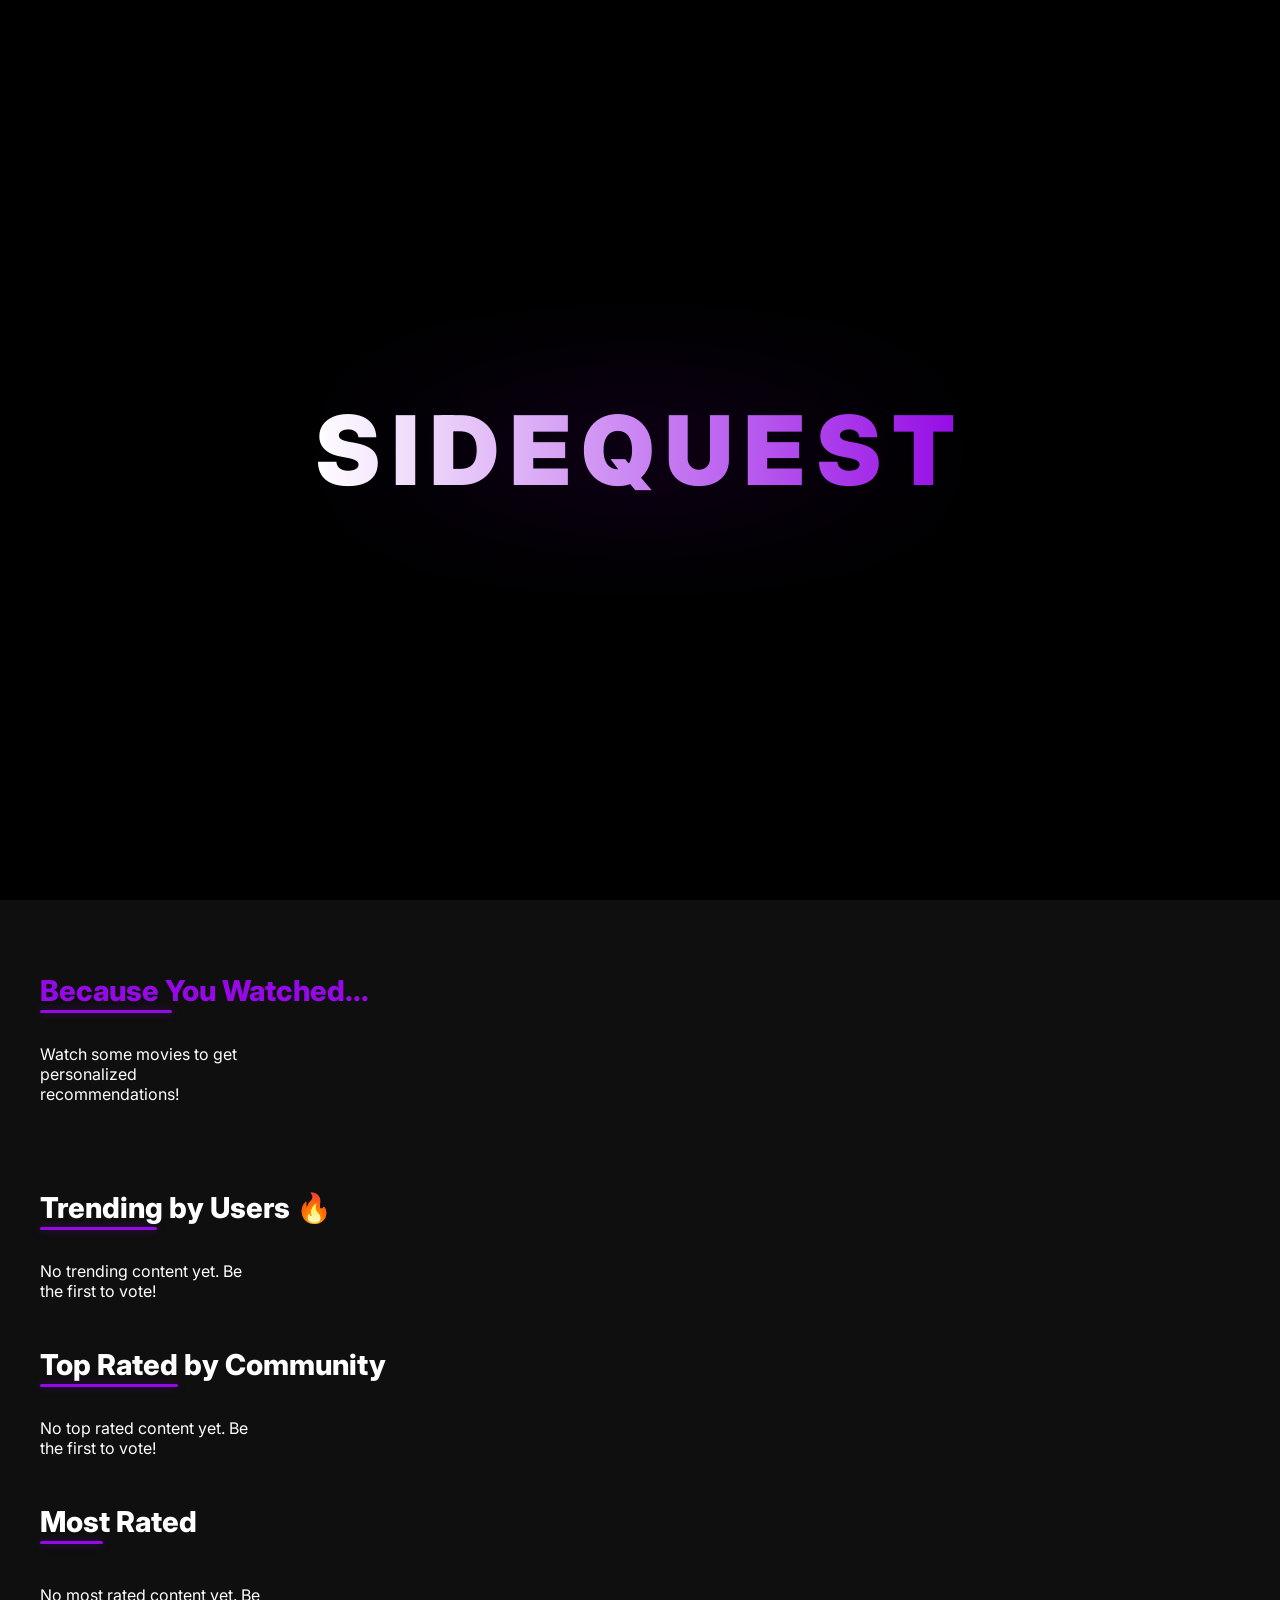
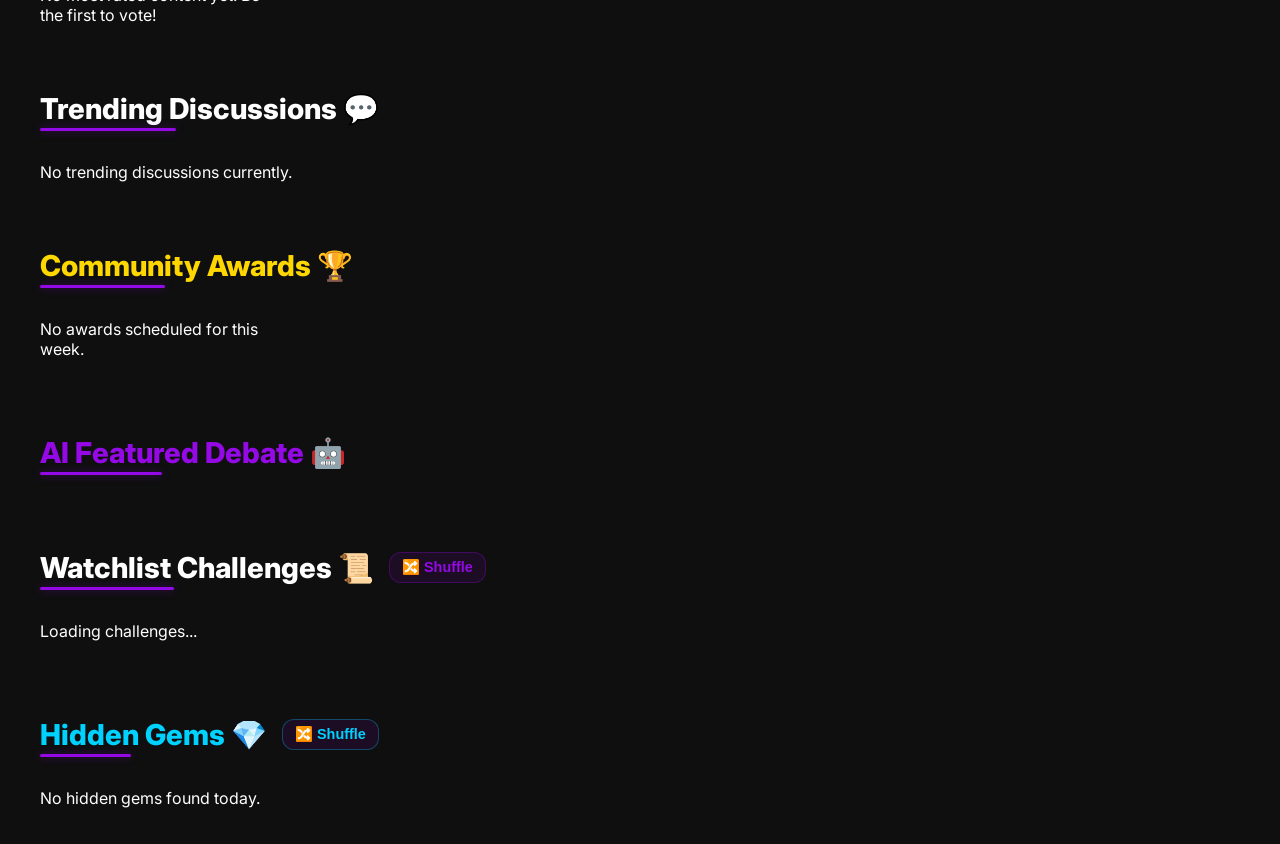
==== commit 2140afdd: "SideQuest ready for deployment" ====
--- a/frontend/index.html
+++ b/frontend/index.html
@@ -1,5 +1,6 @@
 <!DOCTYPE html>
 <html lang="en">
+
 <head>
     <meta charset="UTF-8">
     <meta name="viewport" content="width=device-width, initial-scale=1.0">
@@ -7,6 +8,7 @@
     <link rel="stylesheet" href="css/style.css">
     <link href="https://fonts.googleapis.com/css2?family=Inter:wght@400;500;600;800&display=swap" rel="stylesheet">
 </head>
+
 <body>
     <!-- Cinematic Intro Overlay -->
     <div id="intro-overlay">
@@ -26,60 +28,46 @@
             <a href="profile.html">Profile & Stats</a>
         </nav>
         <div class="search-bar">
-            <input type="text" id="searchInput" placeholder="Search movies, tv, anime..." onkeypress="if(event.key === 'Enter') performSearch()">
+            <input type="text" id="searchInput" placeholder="Search movies, tv, anime..."
+                onkeypress="if(event.key === 'Enter') performSearch()">
             <button onclick="performSearch()">Search</button>
         </div>
     </header>
 
     <!-- Hero Section / Spin Wheel Discovery -->
-    <div style="text-align: center; padding: 60px 20px; background: linear-gradient(180deg, rgba(148,9,229,0.1), transparent); position: relative; overflow: hidden;">
-        <div style="position: absolute; top: 0; left: 0; width: 100%; height: 100%; pointer-events: none; background: radial-gradient(circle at 50% 50%, rgba(148,9,229,0.1), transparent 70%);"></div>
-        <h1 style="font-size: 3.5rem; margin-bottom: 20px; font-weight: 800; text-shadow: 0 0 20px rgba(148,9,229,0.3);">Discover Your Next Obsession</h1>
-        <p style="color: #bbb; margin-bottom: 35px; font-size: 1.25rem; max-width: 600px; margin-left: auto; margin-right: auto;">Don't just watch anything. Let our interactive spin wheel find the perfect entertainment for your mood.</p>
-        <button class="btn suprise-btn pulsate-ai" id="openSpinWheelBtn" onclick="openSpinWheel()" style="font-size: 1.3rem; padding: 15px 40px; border-radius: 50px;">
+    <div
+        style="text-align: center; padding: 60px 20px; background: linear-gradient(180deg, rgba(148,9,229,0.1), transparent); position: relative; overflow: hidden;">
+        <div
+            style="position: absolute; top: 0; left: 0; width: 100%; height: 100%; pointer-events: none; background: radial-gradient(circle at 50% 50%, rgba(148,9,229,0.1), transparent 70%);">
+        </div>
+        <h1
+            style="font-size: 3.5rem; margin-bottom: 20px; font-weight: 800; text-shadow: 0 0 20px rgba(148,9,229,0.3);">
+            Discover Your Next Obsession</h1>
+        <p
+            style="color: #bbb; margin-bottom: 35px; font-size: 1.25rem; max-width: 600px; margin-left: auto; margin-right: auto;">
+            Don't just watch anything. Let our interactive spin wheel find the perfect entertainment for your mood.</p>
+        <button class="btn suprise-btn pulsate-ai" id="openSpinWheelBtn"
+            onclick="window.location.href='spinwheel/index.html'"
+            style="font-size: 1.3rem; padding: 15px 40px; border-radius: 50px;">
             🎲 Surprise Me
         </button>
     </div>
 
-    <!-- Spin Wheel Modal -->
-    <div id="spinModal" class="modal">
-        <div class="modal-content spin-modal-content">
-            <span class="close" onclick="closeSpinWheel()">&times;</span>
-            <h2 style="text-align: center; margin-bottom: 30px; color: var(--accent-color);">Spin for a Recommendation! 🎡</h2>
-            
-            <div class="wheel-container">
-                <div id="wheel-pointer"></div>
-                <canvas id="wheel-canvas" width="400" height="400"></canvas>
-                <div id="wheel-inner-circle" onclick="spinWheel()">SPIN</div>
-            </div>
 
-            <div id="spin-result" class="spin-result-container" style="display: none;">
-                <!-- Result injected here -->
-            </div>
-
-            <div id="spin-actions" class="spin-actions" style="display: none; margin-top: 25px; text-align: center;">
-                <button class="btn" onclick="spinWheel()" style="background: linear-gradient(45deg, #00d2ff, #3a7bd5);">🔄 Spin Again</button>
-                <button id="viewDetailsBtn" class="btn" onclick="viewSpinResult()">📄 View Details</button>
-            </div>
-        </div>
-    </div>
 
     <div class="container">
-        
-        <!-- Mood Recommendations -->
-        <h2 class="section-title">How are you feeling?</h2>
-        <div class="mood-container">
-            <button class="mood-btn" onclick="loadMood('feel-good')">😄 Feel Good</button>
-            <button class="mood-btn" onclick="loadMood('mind-blowing')">🤯 Mind Blowing</button>
-            <button class="mood-btn" onclick="loadMood('emotional')">😭 Emotional</button>
-            <button class="mood-btn" onclick="loadMood('horror-night')">👻 Horror Night</button>
-            <button class="mood-btn" onclick="loadMood('comedy-night')">😆 Comedy Night</button>
+
+        <!-- TMDB DISCOVERY -->
+        <h2 class="section-title" style="margin-top: 60px;">Trending Movies</h2>
+        <div class="grid" id="trending-movies">
+            <p>Loading...</p>
         </div>
-        
-        <div id="mood-results" style="display: none; margin-bottom: 40px;">
-            <h3 id="mood-title" style="margin-bottom: 15px; color: var(--accent-color);">Recommendations</h3>
-            <div class="grid" id="mood-grid"></div>
+
+        <h2 class="section-title">Trending TV Shows & Anime</h2>
+        <div class="grid" id="trending-tv">
+            <p>Loading...</p>
         </div>
+
 
         <!-- TRENDING BOLLYWOOD -->
         <h2 class="section-title">Trending Bollywood Movies 🇮🇳</h2>
@@ -111,7 +99,8 @@
 
         <!-- TRENDING DISCUSSIONS -->
         <h2 class="section-title" style="margin-top: 50px;">Trending Discussions 💬</h2>
-        <div class="grid" id="trending-discussions" style="grid-template-columns: repeat(auto-fill, minmax(300px, 1fr));">
+        <div class="grid" id="trending-discussions"
+            style="grid-template-columns: repeat(auto-fill, minmax(300px, 1fr));">
             <p>Loading discussions...</p>
         </div>
 
@@ -121,16 +110,6 @@
             <p>Loading awards...</p>
         </div>
 
-        <!-- TMDB DISCOVERY -->
-        <h2 class="section-title" style="margin-top: 60px;">Trending Movies</h2>
-        <div class="grid" id="trending-movies">
-            <p>Loading...</p>
-        </div>
-
-        <h2 class="section-title">Trending TV Shows & Anime</h2>
-        <div class="grid" id="trending-tv">
-            <p>Loading...</p>
-        </div>
 
 
         <!-- AI FEATURED DEBATE -->
@@ -171,7 +150,8 @@
         <!-- AI HIDDEN GEMS -->
         <div class="section-header">
             <h2 class="section-title" style="color: #00d2ff;">Hidden Gems 💎</h2>
-            <button class="shuffle-btn" id="shuffleGemsBtn" onclick="shuffleHiddenGemsUI()" style="color: #00d2ff; border-color: rgba(0, 210, 255, 0.3);">🔀 Shuffle</button>
+            <button class="shuffle-btn" id="shuffleGemsBtn" onclick="shuffleHiddenGemsUI()"
+                style="color: #00d2ff; border-color: rgba(0, 210, 255, 0.3);">🔀 Shuffle</button>
         </div>
         <div class="grid" id="ai-hidden-gems">
             <p>Loading gems...</p>
@@ -179,452 +159,8 @@
     </div>
 
     <script src="js/api.js"></script>
-    <script>
-        document.addEventListener('DOMContentLoaded', async () => {
-            const moviesContainer = document.getElementById('trending-movies');
-            const tvContainer = document.getElementById('trending-tv');
+    <script src="js/auth.js"></script>
+    <script src="main.js"></script>
+</body>
 
-            try {
-                const movies = await api.getTrending('movie');
-                if (movies && movies.results && movies.results.length > 0) {
-                    moviesContainer.innerHTML = movies.results
-                        .slice(0, 10)
-                        .map(item => api.createMediaCard(item))
-                        .join('');
-                } else {
-                    moviesContainer.innerHTML = '<p>No trending movies found.</p>';
-                }
-            } catch (err) {
-                console.error("Failed to load trending movies:", err);
-                moviesContainer.innerHTML = '<p>Failed to load trending movies. Is the backend running?</p>';
-            }
-
-            try {
-                const tv = await api.getTrending('tv');
-                if (tv && tv.results && tv.results.length > 0) {
-                    tvContainer.innerHTML = tv.results
-                        .slice(0, 10)
-                        .map(item => api.createMediaCard(item))
-                        .join('');
-                } else {
-                    tvContainer.innerHTML = '<p>No trending TV shows found.</p>';
-                }
-            } catch (err) {
-                console.error("Failed to load trending TV shows:", err);
-                tvContainer.innerHTML = '<p>Failed to load trending TV shows.</p>';
-            }
-        });
-
-        function performSearch() {
-            const q = document.getElementById('searchInput').value;
-            if (q.trim()) {
-                window.location.href = `search.html?q=${encodeURIComponent(q.trim())}`;
-            }
-        }
-
-        async function generateRandomEpisode() {
-            const btn = document.getElementById("surpriseMeBtn");
-            const loader = document.getElementById("random-loading");
-            
-            btn.style.display = "none";
-            loader.style.display = "block";
-
-            try {
-                const ep = await api.getRandomEpisode();
-                if (ep && ep.show_id) {
-                    window.location.href = `episode.html?show_id=${ep.show_id}&season=${ep.season}&episode=${ep.episode}`;
-                } else {
-                    alert("Couldn't find a random episode. Please try again.");
-                    btn.style.display = "inline-block";
-                    loader.style.display = "none";
-                }
-            } catch (err) {
-                console.error(err);
-                alert("Server error finding a random episode.");
-                btn.style.display = "inline-block";
-                loader.style.display = "none";
-            }
-        }
-
-        async function loadMood(mood) {
-            const container = document.getElementById("mood-results");
-            const grid = document.getElementById("mood-grid");
-            const title = document.getElementById("mood-title");
-
-            container.style.display = "block";
-            title.innerText = `Loading ${mood} shows...`;
-            grid.innerHTML = "";
-
-            try {
-                const results = await api.getMoodMovieFinder(mood);
-                
-                if (results && results.length > 0) {
-                    title.innerText = `Perfect picks for your mood`;
-                    grid.innerHTML = results.map(item => createUserDiscoveryCard(item, 'mood')).join('');
-                    
-                    // Smooth scroll to results
-                    container.scrollIntoView({ behavior: 'smooth', block: 'center' });
-                } else {
-                    title.innerText = "No recommendations found.";
-                }
-            } catch (err) {
-                console.error(err);
-                title.innerText = "Error loading recommendations.";
-            }
-        }
-
-        // LOAD USER DISCOVERY SECTIONS
-        async function loadUserDiscovery() {
-            try {
-                // 1. User Trending
-                const trendingData = await api.getUserTrending();
-                const trendingEl = document.getElementById("user-trending");
-                if (trendingData && trendingData.length > 0) {
-                    trendingEl.innerHTML = trendingData.map(item => createUserDiscoveryCard(item, 'recent')).join('');
-                } else {
-                    trendingEl.innerHTML = "<p>No trending content yet. Be the first to vote!</p>";
-                }
-
-                // 2. Top Rated
-                const topRatedData = await api.getUserTopRated();
-                const topRatedEl = document.getElementById("user-top-rated");
-                if (topRatedData && topRatedData.length > 0) {
-                    topRatedEl.innerHTML = topRatedData.map(item => createUserDiscoveryCard(item, 'avg')).join('');
-                } else {
-                    topRatedEl.innerHTML = "<p>No top rated content yet. Be the first to vote!</p>";
-                }
-
-                // 3. Most Rated
-                const mostRatedData = await api.getMostRated();
-                const mostRatedEl = document.getElementById("user-most-rated");
-                if (mostRatedData && mostRatedData.length > 0) {
-                    mostRatedEl.innerHTML = mostRatedData.map(item => createUserDiscoveryCard(item, 'count')).join('');
-                } else {
-                    mostRatedEl.innerHTML = "<p>No most rated content yet. Be the first to vote!</p>";
-                }
-
-            } catch (err) {
-                console.error("Failed to load user discovery:", err);
-            }
-        }
-
-        function createUserDiscoveryCard(item, displayMode) {
-            let metaDisplay = "";
-            let ratingVal = item.average_rating || item.rating || 0;
-            
-            if (displayMode === 'recent') {
-                metaDisplay = `⭐ ${ratingVal.toFixed(1)} (${item.votes_last_7_days} recent votes)`;
-            } else if (displayMode === 'count') {
-                metaDisplay = `⭐ ${ratingVal.toFixed(1)} (${item.votes} total votes)`;
-            } else if (displayMode === 'ai') {
-                metaDisplay = `⭐ ${ratingVal.toFixed(1)} | Because you watched ${item.reason_title}`;
-            } else if (displayMode === 'ai_gem') {
-                metaDisplay = `⭐ ${ratingVal.toFixed(1)} | ${item.ai_reason}`;
-            } else {
-                metaDisplay = `⭐ ${ratingVal.toFixed(1)} (${item.votes} votes)`;
-            }
-
-            return `
-                <div class="card" onclick="window.location.href='details.html?type=${item.type}&id=${item.id}'">
-                    <img src="${api.getImageUrl(item.poster)}" alt="${item.title.replace(/"/g, '&quot;')}">
-                    <div class="card-content">
-                        <div class="card-title">${item.title}</div>
-                        <div class="card-meta">
-                            <span class="rating" style="color: #f5c518; font-weight: bold; width: 100%;">${metaDisplay}</span>
-                        </div>
-                    </div>
-                </div>
-            `;
-        }
-        
-        // LOAD AI RECOMMENDATIONS
-        async function loadBecauseYouWatched() {
-            try {
-                const results = await api.getBecauseYouWatched(1); // User ID 1 mocking
-                const container = document.getElementById("advanced-recs");
-                
-                if (results && results.length > 0) {
-                    container.innerHTML = results.map(item => createUserDiscoveryCard(item, 'ai')).join('');
-                } else {
-                    container.innerHTML = "<p>Watch some movies to get personalized recommendations!</p>";
-                }
-            } catch (err) {
-                console.error("AI Recs error:", err);
-            }
-        }
-
-        // LOAD DISCUSSIONS
-        async function loadDiscussions() {
-            try {
-                const data = await api.getTrendingDiscussions();
-                const container = document.getElementById("trending-discussions");
-                if (data && data.length > 0) {
-                    container.innerHTML = data.map(item => {
-                        const d = new Date(item.last_activity).toLocaleDateString();
-                        return `
-                            <div class="card" style="padding: 20px; background: #222; cursor: default;">
-                                <h3 style="margin-bottom: 10px; font-size: 1.1em;">${item.title}</h3>
-                                <p style="color: #aaa; font-size: 0.9em; margin-bottom: 15px;">Discussion about: <span style="color: var(--accent-color);">${item.related_title}</span></p>
-                                <div style="display: flex; justify-content: space-between; font-size: 0.85em; color: #888;">
-                                    <span>💬 ${item.comment_count} Comments (${item.recent_comments} new)</span>
-                                    <span>Active: ${d}</span>
-                                </div>
-                            </div>
-                        `;
-                    }).join('');
-                } else {
-                    container.innerHTML = "<p>No trending discussions currently.</p>";
-                }
-            } catch(e) {
-                console.error("Discussion load error:", e);
-            }
-        }
-
-        // LOAD OVERALL AWARDS
-        async function loadCommunityAwards() {
-            try {
-                const data = await api.getCurrentAwards();
-                const container = document.getElementById("community-awards");
-                if (data && data.length > 0) {
-                    container.innerHTML = data.map(item => `
-                        <div class="card" style="text-align: center;">
-                            <img src="${api.getImageUrl(item.poster)}" alt="${item.title.replace(/"/g, '&quot;')}">
-                            <div class="card-content">
-                                <div style="color: gold; font-weight: bold; margin-bottom: 5px; font-size: 0.85em; text-transform: uppercase;">${item.category}</div>
-                                <div class="card-title" style="font-size: 1.1em; margin-bottom: 10px;">${item.title}</div>
-                                <div style="margin-bottom: 15px; color: #ccc;">${item.votes} Votes</div>
-                                <button class="btn" style="width: 100%; border-radius: 5px;" onclick="castAwardVote(${item.id})">Vote for this</button>
-                            </div>
-                        </div>
-                    `).join('');
-                } else {
-                    container.innerHTML = "<p>No awards scheduled for this week.</p>";
-                }
-            } catch (e) {
-                console.error("Awards load error:", e);
-            }
-        }
-
-        async function castAwardVote(awardId) {
-            const pass = confirm("Cast your vote for this feature?");
-            if (!pass) return;
-            const res = await api.voteAward({ user_id: 1, award_id: awardId });
-            if (res && res.message) {
-                alert(res.message);
-                loadCommunityAwards(); // Reload votes
-            } else {
-                alert("Failed to vote, you may have already voted.");
-            }
-        }
-
-
-        // --- AI CHALLENGES ---
-        async function loadChallenges() {
-            const container = document.getElementById("ai-challenges");
-            try {
-                const data = await api.getChallenges();
-                if (data && data.length > 0) {
-                    container.innerHTML = data.map(ch => {
-                        const percent = Math.min(100, (ch.completed_count / ch.required_count) * 100);
-                        const isDone = ch.completed_count >= ch.required_count;
-                        return `
-                            <div class="card" style="padding: 20px; background: #1a1a1a; cursor: default;">
-                                <h3 style="margin-bottom: 10px;">${ch.title}</h3>
-                                <p style="font-size: 0.9em; color: #aaa; margin-bottom: 15px;">${ch.description}</p>
-                                
-                                <div style="display: flex; justify-content: space-between; font-size: 0.85em; font-weight: bold; margin-bottom: 5px;">
-                                    <span>${ch.completed_count} / ${ch.required_count} Watched</span>
-                                    <span>${Math.round(percent)}%</span>
-                                </div>
-                                <div class="progress-container">
-                                    <div class="progress-bar" style="width: ${percent}%"></div>
-                                </div>
-
-                                ${isDone ? `
-                                    <div class="challenge-completed">
-                                        <span>🎉 Challenge Completed!</span>
-                                    </div>
-                                ` : `
-                                    <button class="btn" onclick="updateChallenge(${ch.id})" style="width: 100%; border-radius: 5px; margin-top: 10px;">
-                                        Mark Movie Watched
-                                    </button>
-                                `}
-                            </div>
-                        `;
-                    }).join('');
-                }
-            } catch (e) {
-                container.innerHTML = "<p>Error loading challenges.</p>";
-            }
-        }
-
-        async function updateChallenge(id) {
-            try {
-                const res = await api.updateChallengeProgress(id);
-                if (res) {
-                    if (res.is_completed) {
-                        alert(`🎉 Challenge Completed! You finished the ${res.title} challenge.`);
-                    }
-                    loadChallenges(); // Refresh UI
-                }
-            } catch (e) {
-                console.error(e);
-            }
-        }
-
-        // --- AI HIDDEN GEMS ---
-        async function loadHiddenGems() {
-            const container = document.getElementById("ai-hidden-gems");
-            try {
-                const data = await api.getHiddenGems();
-                if (data && data.length > 0) {
-                    container.innerHTML = data.map(item => createUserDiscoveryCard(item, 'ai_gem')).join('');
-                } else {
-                    container.innerHTML = "<p>No hidden gems found today.</p>";
-                }
-            } catch (e) {
-                container.innerHTML = "<p>Error loading gems.</p>";
-            }
-        }
-
-        async function loadFeaturedDebate() {
-            const container = document.getElementById("ai-featured-debate");
-            const movieInfo = document.getElementById("debate-movie-info");
-            const prosList = document.getElementById("debate-pros");
-            const consList = document.getElementById("debate-cons");
-            const verdictText = document.getElementById("debate-verdict");
-
-            try {
-                // Get a popular movie to debate
-                const res = await api.getTrending('movie', 'week');
-                const movies = res.results || [];
-                if (movies.length === 0) return;
-
-                const target = movies[0]; // Take the top trending one
-                const debate = await api.getMovieDebate('movie', target.id);
-
-                if (debate) {
-                    container.style.display = "block";
-                    movieInfo.innerHTML = `
-                        <div style="display: flex; gap: 15px; align-items: start;">
-                            <img src="${api.getImageUrl(target.poster_path)}" style="width: 100px; border-radius: 8px; box-shadow: 0 5px 15px rgba(0,0,0,0.5);">
-                            <div>
-                                <h3 style="margin-bottom: 5px;">${target.title}</h3>
-                                <p style="font-size: 0.8rem; color: #888; overflow: hidden; display: -webkit-box; -webkit-line-clamp: 4; -webkit-box-orient: vertical;">${target.overview}</p>
-                                <button class="btn" style="margin-top: 10px; padding: 5px 12px; font-size: 0.75rem;" onclick="window.location.href='details.html?type=movie&id=${target.id}'">Full Details</button>
-                            </div>
-                        </div>
-                    `;
-                    prosList.innerHTML = debate.pros.map(p => `<li>${p}</li>`).join('');
-                    consList.innerHTML = debate.cons.map(c => `<li>${c}</li>`).join('');
-                    verdictText.innerText = debate.verdict;
-                }
-            } catch (e) {
-                console.error("Featured debate error:", e);
-            }
-        }
-        
-        async function loadTrendingBollywood() {
-            const container = document.getElementById("trending-bollywood");
-            try {
-                const results = await api.getTrendingBollywood();
-                if (results && results.length > 0) {
-                    container.innerHTML = results.slice(0, 10).map(item => api.createMediaCard(item)).join('');
-                } else {
-                    container.innerHTML = "<p>No trending Bollywood movies found.</p>";
-                }
-            } catch (e) {
-                console.error(e);
-                container.innerHTML = "<p>Error loading Bollywood movies.</p>";
-            }
-        }
-
-        // Trigger Loads
-        document.addEventListener('DOMContentLoaded', () => {
-            handleIntro();
-            loadTrendingBollywood();
-            loadUserDiscovery();
-            loadBecauseYouWatched();
-            loadDiscussions();
-            loadCommunityAwards();
-            loadChallenges();
-            loadHiddenGems();
-            loadFeaturedDebate();
-        });
-
-        // --- CINEMATIC INTRO HANDLER ---
-        function handleIntro() {
-            const overlay = document.getElementById('intro-overlay');
-            const audio = document.getElementById('intro-audio');
-            const body = document.body;
-
-            // Prevent scrolling during intro
-            body.style.overflow = 'hidden';
-
-            // Attempt to play audio
-            const playPromise = audio.play();
-            if (playPromise !== undefined) {
-                playPromise.catch(error => {
-                    console.log("Autoplay was prevented. User interaction may be needed for sound.");
-                });
-            }
-
-            // After 3 seconds, fade out the intro
-            setTimeout(() => {
-                overlay.classList.add('intro-hidden');
-                body.style.overflow = 'auto';
-                
-                // Remove from DOM after transition
-                setTimeout(() => {
-                    overlay.remove();
-                }, 1000);
-            }, 3200);
-        }
-
-        async function shuffleChallengesUI() {
-            const container = document.getElementById("ai-challenges");
-            const btn = document.getElementById("shuffleChallengesBtn");
-            
-            btn.disabled = true;
-            btn.innerText = "🌀 Shuffling...";
-            container.classList.add("fade-out");
-
-            try {
-                await api.shuffleChallenges();
-                await loadChallenges();
-                setTimeout(() => {
-                    container.classList.remove("fade-out");
-                    btn.disabled = false;
-                    btn.innerText = "🔀 Shuffle";
-                }, 300);
-            } catch (err) {
-                console.error(err);
-                btn.disabled = false;
-                btn.innerText = "🔀 Shuffle";
-            }
-        }
-
-        async function shuffleHiddenGemsUI() {
-            const container = document.getElementById("ai-hidden-gems");
-            const btn = document.getElementById("shuffleGemsBtn");
-
-            btn.disabled = true;
-            btn.innerText = "🌀 Shuffling...";
-            container.classList.add("fade-out");
-
-            try {
-                await loadHiddenGems();
-                setTimeout(() => {
-                    container.classList.remove("fade-out");
-                    btn.disabled = false;
-                    btn.innerText = "🔀 Shuffle";
-                }, 300);
-            } catch (err) {
-                console.error(err);
-                btn.disabled = false;
-                btn.innerText = "🔀 Shuffle";
-            }
-        }
-    </script>
-</body>
 </html>
--- a/frontend/css/style.css
+++ b/frontend/css/style.css
@@ -1124,8 +1124,265 @@
     }
 }
 
-.spin-actions {
-    display: flex;
+/* =========================================
+   SPIN WHEEL MODAL STYLES (INLINE)
+   ========================================= */
+
+#surpriseModal {
+    position: fixed;
+    top: 0;
+    left: 0;
+    width: 100%;
+    height: 100%;
+    background: rgba(0, 0, 0, 0.85);
+    backdrop-filter: blur(15px);
+    -webkit-backdrop-filter: blur(15px);
+    z-index: 10000;
+    display: none; /* Hidden by default */
+    align-items: center;
     justify-content: center;
-    gap: 15px;
+    padding: 20px;
+    animation: fadeInModal 0.4s ease-out;
+}
+
+@keyframes fadeInModal {
+    from { opacity: 0; transform: scale(1.05); }
+    to { opacity: 1; transform: scale(1); }
+}
+
+#surpriseModal.show {
+    display: flex;
+}
+
+.modal-inner {
+    width: 100%;
+    max-width: 900px;
+    background: #0c0c0c;
+    border: 2px solid var(--accent-color);
+    border-radius: 25px;
+    padding: 40px;
+    position: relative;
+    box-shadow: 0 0 50px rgba(148, 9, 229, 0.4);
+    max-height: 90vh;
+    overflow-y: auto;
+    scrollbar-width: thin;
+    scrollbar-color: var(--accent-color) rgba(0,0,0,0.5);
+}
+
+.modal-inner::-webkit-scrollbar {
+    width: 8px;
+}
+
+.modal-inner::-webkit-scrollbar-thumb {
+    background: var(--accent-color);
+    border-radius: 10px;
+}
+
+.close-modal {
+    position: absolute;
+    top: 15px;
+    right: 15px;
+    width: 45px;
+    height: 45px;
+    background: rgba(255, 255, 255, 0.05);
+    border: 1px solid rgba(255, 255, 255, 0.1);
+    color: white;
+    font-size: 2.5rem;
+    cursor: pointer;
+    border-radius: 50%;
+    display: flex;
+    align-items: center;
+    justify-content: center;
+    transition: all 0.3s;
+    line-height: 0;
+    z-index: 100;
+}
+
+.close-modal:hover {
+    background: var(--accent-color);
+    transform: rotate(90deg);
+}
+
+.modal-header {
+    text-align: center;
+    margin-bottom: 35px;
+}
+
+.modal-header h2 {
+    font-family: 'Inter', sans-serif;
+    font-weight: 800;
+    font-size: 2.2rem;
+    background: linear-gradient(45deg, #fff, var(--accent-color));
+    -webkit-background-clip: text;
+    background-clip: text;
+    color: transparent;
+    text-transform: uppercase;
+    letter-spacing: 1px;
+}
+
+/* Wheel Layout */
+.wheel-wrapper {
+    display: flex;
+    flex-direction: column;
+    align-items: center;
+    gap: 35px;
+}
+
+.wheel-canvas-container {
+    position: relative;
+    padding: 10px;
+    border-radius: 50%;
+    background: #111;
+    border: 2px solid var(--accent-color);
+    box-shadow: 0 0 30px rgba(148, 9, 229, 0.3);
+}
+
+.wheel-pointer {
+    position: absolute;
+    top: -15px;
+    left: 50%;
+    transform: translateX(-50%);
+    width: 30px;
+    height: 35px;
+    background: white;
+    clip-path: polygon(50% 100%, 0 0, 100% 0);
+    filter: drop-shadow(0 0 10px rgba(255, 255, 255, 0.5));
+    z-index: 10;
+}
+
+#spinBtn {
+    background: linear-gradient(45deg, var(--accent-color), #ff007b);
+    border: none;
+    color: white;
+    padding: 18px 60px;
+    font-size: 1.6rem;
+    font-weight: 800;
+    border-radius: 50px;
+    cursor: pointer;
+    box-shadow: 0 5px 25px rgba(255, 0, 123, 0.4);
+    transition: all 0.3s cubic-bezier(0.175, 0.885, 0.32, 1.275);
+    text-transform: uppercase;
+    letter-spacing: 3px;
+}
+
+#spinBtn:hover:not(:disabled) {
+    transform: translateY(-5px) scale(1.05);
+    box-shadow: 0 10px 40px rgba(255, 0, 123, 0.6);
+}
+
+#spinBtn:disabled {
+    opacity: 0.5;
+    cursor: not-allowed;
+    filter: grayscale(1);
+    transform: none;
+}
+
+/* Result Grid */
+#resultSection {
+    margin-top: 50px;
+    opacity: 0;
+    transform: translateY(30px);
+    transition: all 0.8s cubic-bezier(0.23, 1, 0.32, 1);
+    width: 100%;
+}
+
+#resultSection.show {
+    opacity: 1;
+    transform: translateY(0);
+}
+
+.result-heading {
+    text-align: center;
+    font-size: 1.8rem;
+    margin-bottom: 35px;
+    color: #fff;
+    font-weight: 700;
+}
+
+.result-heading span {
+    color: var(--accent-color);
+}
+
+.result-cards-grid {
+    display: grid;
+    grid-template-columns: repeat(auto-fit, minmax(180px, 1fr));
+    gap: 25px;
+    justify-content: center;
+}
+
+.result-card {
+    background: #1a1a1a;
+    border: 1px solid rgba(255, 255, 255, 0.1);
+    border-radius: 12px;
+    overflow: hidden;
+    cursor: pointer;
+    transition: all 0.3s ease;
+    text-decoration: none;
+    color: white;
+    display: block;
+}
+
+.result-card:hover {
+    transform: translateY(-10px) scale(1.05);
+    border-color: var(--accent-color);
+    box-shadow: 0 15px 40px rgba(0, 0, 0, 0.7), 0 0 20px rgba(148, 9, 229, 0.4);
+    z-index: 10;
+}
+
+.result-card-poster {
+    width: 100%;
+    aspect-ratio: 2/3;
+    object-fit: cover;
+    display: block;
+}
+
+.result-card-info {
+    padding: 15px;
+}
+
+.result-card-title {
+    font-size: 1rem;
+    font-weight: 700;
+    margin-bottom: 8px;
+    white-space: nowrap;
+    overflow: hidden;
+    text-overflow: ellipsis;
+}
+
+.result-card-meta {
+    display: flex;
+    justify-content: space-between;
+    align-items: center;
+    font-size: 0.85rem;
+}
+
+.result-rating {
+    color: #ffcc00;
+    font-weight: 800;
+}
+
+.result-badge {
+    padding: 3px 8px;
+    border-radius: 4px;
+    background: rgba(148, 9, 229, 0.1);
+    color: var(--accent-color);
+    font-size: 0.7rem;
+    font-weight: 800;
+    text-transform: uppercase;
+    border: 1px solid rgba(148, 9, 229, 0.2);
+}
+
+#confettiContainer {
+    position: fixed;
+    top: 0;
+    left: 0;
+    width: 100%;
+    height: 100%;
+    pointer-events: none;
+    z-index: 10001;
+}
+
+/* Scroll Lock */
+body.modal-open {
+    overflow: hidden;
 }
